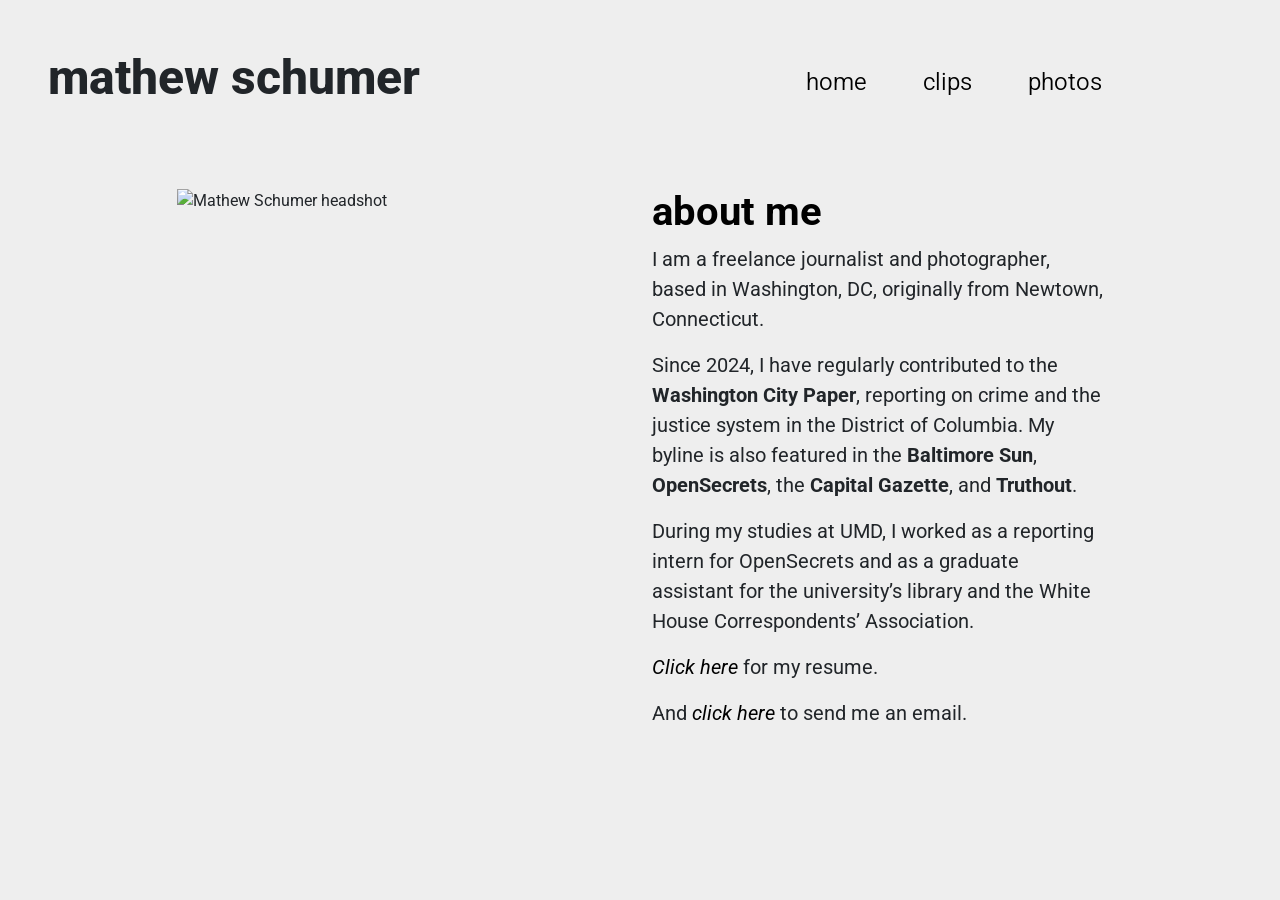
==== index.html @ 69c19933 ":)" ====
<!DOCTYPE html>
<html lang="en">

<head>
    <meta charset="utf-8">
    <meta name="viewport" content="width=device-width, initial-scale=1.0">
    <meta http-equiv="X-UA-Compatible" content="ie=edge">
    <title>mathew schumer - home</title>
    <meta name="description" content="Mathew Schumer - Home">
    <link rel="preconnect" href="https://fonts.googleapis.com">
    <link rel="preconnect" href="https://fonts.gstatic.com" crossorigin>
    <link
        href="https://fonts.googleapis.com/css2?family=Raleway:ital,wght@0,100;0,200;0,300;0,400;0,500;0,600;0,700;1,100;1,200;1,300;1,400;1,500;1,600;1,700;1,800;1,900&display=swap"
        rel="stylesheet">
        <link href="https://fonts.googleapis.com/css2?family=Roboto:ital,wght@0,100;0,300;0,400;0,500;0,700;0,900;1,100;1,300;1,400;1,500;1,700;1,900&display=swap" rel="stylesheet">
    <link rel="preconnect" href="https://fonts.googleapis.com">
    <link rel="preconnect" href="https://fonts.gstatic.com" crossorigin>
    <link rel="stylesheet" href="https://cdn.jsdelivr.net/npm/bootstrap-icons@1.11.3/font/bootstrap-icons.min.css">
    <link href="https://fonts.googleapis.com/css2?family=Gloock&display=swap" rel="stylesheet">
    <link href="https://cdn.jsdelivr.net/npm/bootstrap@5.2.3/dist/css/bootstrap.min.css" rel="stylesheet"
        integrity="sha384-rbsA2VBKQhggwzxH7pPCaAqO46MgnOM80zW1RWuH61DGLwZJEdK2Kadq2F9CUG65" crossorigin="anonymous">
    <link rel="stylesheet" href="css/css.css">
</head>

<body>

  <header>
    <div class="row align-items-center">
        <!-- Page Title on the Left -->
        <div class="col-6 text-start">
            <h1>mathew schumer</h1>
        </div>
        <div class="col-lg-6">
            <ul class="nav justify-content-center">
                <li class="nav-item">
                    <a class="nav-link active" href="index.html" aria-current="page">home</a>
                </li>
                <li class="nav-item">
                    <a class="nav-link" href="writing/index.html">clips</a>
                </li>
                <li class="nav-item">
                    <a class="nav-link" href="photo/index.html">photos</a>
                </li>
            </ul>
        </div>   
    </div>
</header>
<br/>
    <div class="container">
      <div class="white-house row">
        <div class="col-lg-5 offset-lg-1">
          <img src="images/headshot.png" alt="Mathew Schumer headshot"
            class="img-fluid">
        </div>
        <div class="col-lg-5 align-items-center">
          <h2>about me</h2>
          <p>
            I am a freelance journalist and photographer, based in Washington, DC, originally from Newtown, Connecticut.
          </p>
          <p>
            Since 2024, I have regularly contributed to the <b>Washington City Paper</b>, reporting on crime and the justice 
            system in the District of Columbia. My byline is also featured in the <b>Baltimore Sun</b>, <b>OpenSecrets</b>, the 
            <b>Capital Gazette</b>, and <b>Truthout</b>.
          </p>
          <p>
            During my studies at UMD, I worked as a reporting intern for OpenSecrets and as a graduate assistant for the university’s
            library and the White House Correspondents’ Association.
          </p>
          
          <p>
            <em><a href="docs/mathew_schumer_resume.pdf" target="_blank">Click here</a></em> for my resume.
          </p>
          <p>
             And <em><a href="mailto:mmmschumer@gmail.com">click here</a></em> to send me an email.
          </p>
        </div>
      </div>
    </div>

  <script src="https://cdn.jsdelivr.net/npm/@popperjs/core@2.11.6/dist/umd/popper.min.js"
    integrity="sha384-oBqDVmMz9ATKxIep9tiCxS/Z9fNfEXiDAYTujMAeBAsjFuCZSmKbSSUnQlmh/jp3"
    crossorigin="anonymous"></script>
</body>
</html>
---- css/css.css ----
/* This is css :) */

/*

.roboto-thin {
  font-family: "Roboto", serif;
  font-weight: 100;
  font-style: normal;
}

.roboto-light {
  font-family: "Roboto", serif;
  font-weight: 300;
  font-style: normal;
}

.roboto-regular {
  font-family: "Roboto", serif;
  font-weight: 400;
  font-style: normal;
}

.roboto-medium {
  font-family: "Roboto", serif;
  font-weight: 500;
  font-style: normal;
}

.roboto-bold {
  font-family: "Roboto", serif;
  font-weight: 700;
  font-style: normal;
}

.roboto-black {
  font-family: "Roboto", serif;
  font-weight: 900;
  font-style: normal;
}

.roboto-thin-italic {
  font-family: "Roboto", serif;
  font-weight: 100;
  font-style: italic;
}

.roboto-light-italic {
  font-family: "Roboto", serif;
  font-weight: 300;
  font-style: italic;
}

.roboto-regular-italic {
  font-family: "Roboto", serif;
  font-weight: 400;
  font-style: italic;
}

.roboto-medium-italic {
  font-family: "Roboto", serif;
  font-weight: 500;
  font-style: italic;
}

.roboto-bold-italic {
  font-family: "Roboto", serif;
  font-weight: 700;
  font-style: italic;
}

.roboto-black-italic {
  font-family: "Roboto", serif;
  font-weight: 900;
  font-style: italic;
}
*/

body{
    font-family: 'Roboto', serif;
    background-color: #EEEEEE;
    display: flex;
    flex-direction: column;
    min-height: 100vh;
}

header {
  margin: 0px 0; /* Minimal margin at the top and bottom */
  padding-top: 0.5em; /* Padding inside the header for content spacing */
  padding-bottom: 0.5em;
  background-color: #EEEEEE /* Optional: Background color */
}

p{
  font-size: 20px;
}

a {
  color: #000000;  /* Sets the text color to black */
  text-decoration: none;  /* Removes the underline from the link */
}

a:hover {
  text-decoration: underline;  /* Underlines the link when hovered */
  color: #000000;  /* Keeps the color black on hover */
}

h1{
    padding-left: 1em;
    font-family: 'Roboto', serif;
    text-align: left;
    font-size: 3em;
    font-weight: 800;
}

h2{
    font-family: 'Roboto', serif;
    padding-top: 0em;
    color: #000000;
    font-size: 2.5em;
    font-weight: 700;
}

.nav{
    font-size: 1.5em;
    font-weight: 350;
    padding-top:2em;
    color: #000000;
    margin-bottom: 2em;
  }

  .nav-link{
    color: #000000;
  }

  .nav a:hover{
    font-weight: 800; /* Makes the text extremely bold */
    color: #000000; /* Keeps the text color black */
    text-decoration: none; /* Removes the underline */
  }

  .nav-item{
    color: #000000;
    margin-right: 1em;

  }

  .carousel-inner img {
    width: 100%;
    height: 100%; /* Adjust to your desired height */
    object-fit: cover; /* Ensures the image fills the area while maintaining its aspect ratio */
  }

  .carousel-caption {
    font-family: 'Roboto', serif;
    font-size: small;
    background-color: rgba(0, 0, 0, 0.7); /* Semi-transparent black background */
    color: white; /* Ensures text is readable on the dark background */
    max-width: 80%; /* Optional: Prevents captions from being too wide */
    margin: 0px; /* Centers the caption horizontally */
  }
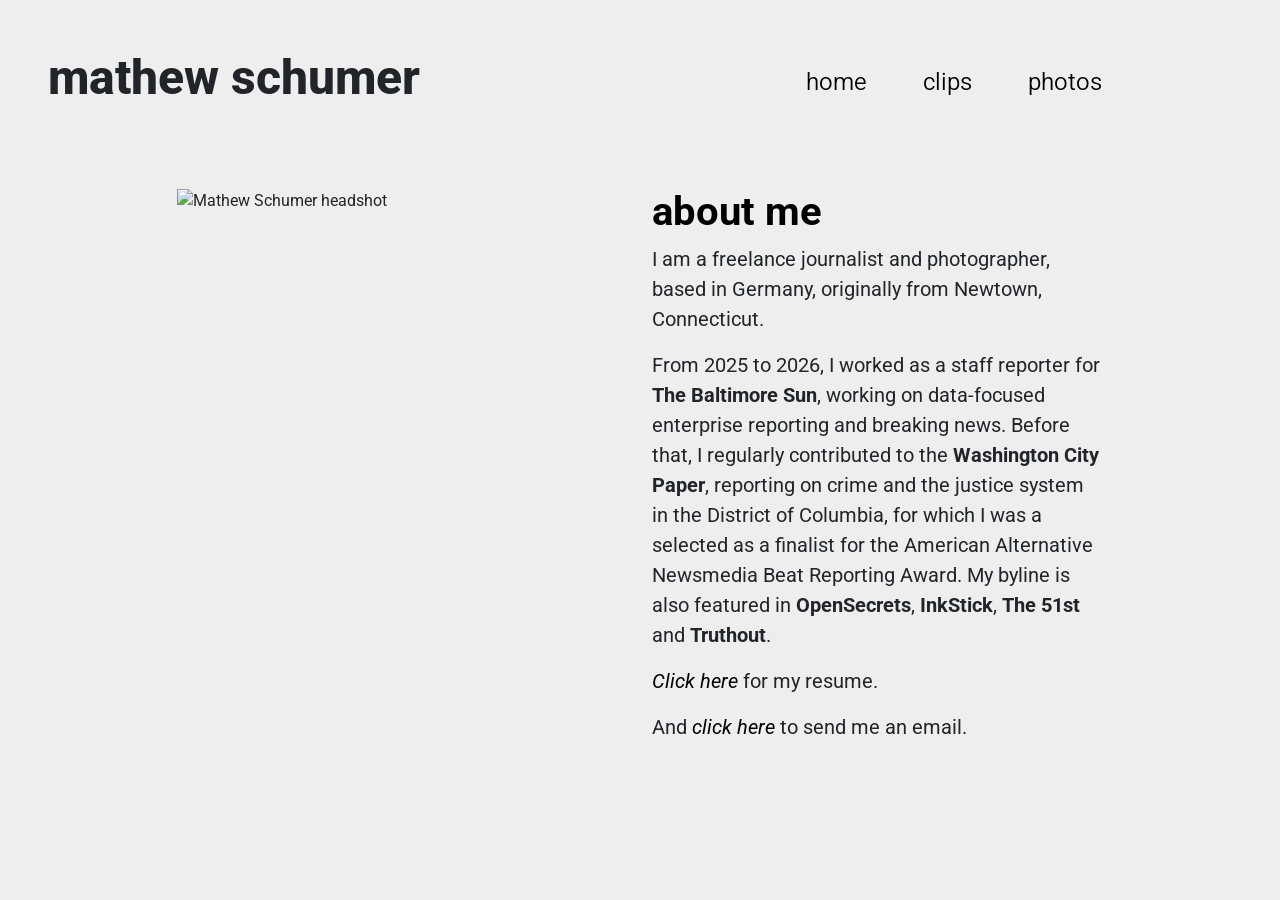
==== commit 22bc0d7a: ":)" ====
--- a/index.html
+++ b/index.html
@@ -55,16 +55,13 @@
         <div class="col-lg-5 align-items-center">
           <h2>about me</h2>
           <p>
-            I am a freelance journalist and photographer, based in Washington, DC, originally from Newtown, Connecticut.
+            I am a freelance journalist and photographer, based in Germany, originally from Newtown, Connecticut.
           </p>
           <p>
-            Since 2024, I have regularly contributed to the <b>Washington City Paper</b>, reporting on crime and the justice 
-            system in the District of Columbia. My byline is also featured in the <b>Baltimore Sun</b>, <b>OpenSecrets</b>, the 
-            <b>Capital Gazette</b>, and <b>Truthout</b>.
-          </p>
-          <p>
-            During my studies at UMD, I worked as a reporting intern for OpenSecrets and as a graduate assistant for the university’s
-            library and the White House Correspondents’ Association.
+            From 2025 to 2026, I worked as a staff reporter for <b>The Baltimore Sun</b>, working on data-focused enterprise reporting and breaking 
+            news. Before that, I regularly contributed to the <b>Washington City Paper</b>, reporting on crime and the justice 
+            system in the District of Columbia, for which I was a selected as a finalist for the American Alternative Newsmedia Beat Reporting Award.
+            My byline is also featured in <b>OpenSecrets</b>, <b>InkStick</b>, <b>The 51st</b> and <b>Truthout</b>.
           </p>
           
           <p>
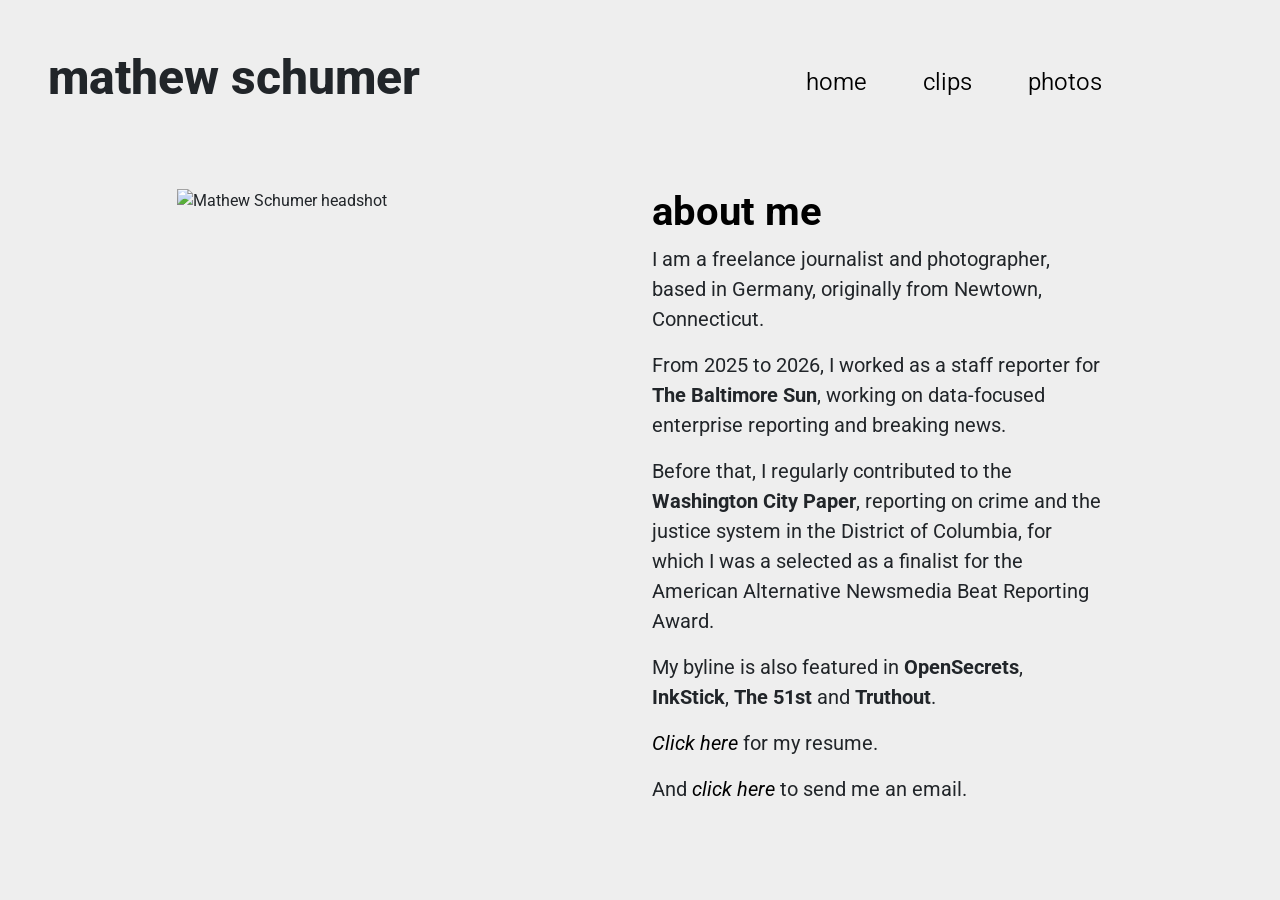
==== commit 748b1741: ":)" ====
--- a/index.html
+++ b/index.html
@@ -59,8 +59,14 @@
           </p>
           <p>
             From 2025 to 2026, I worked as a staff reporter for <b>The Baltimore Sun</b>, working on data-focused enterprise reporting and breaking 
-            news. Before that, I regularly contributed to the <b>Washington City Paper</b>, reporting on crime and the justice 
+            news.
+          </p>
+
+          <p>
+            Before that, I regularly contributed to the <b>Washington City Paper</b>, reporting on crime and the justice 
             system in the District of Columbia, for which I was a selected as a finalist for the American Alternative Newsmedia Beat Reporting Award.
+            
+          <p>
             My byline is also featured in <b>OpenSecrets</b>, <b>InkStick</b>, <b>The 51st</b> and <b>Truthout</b>.
           </p>
           
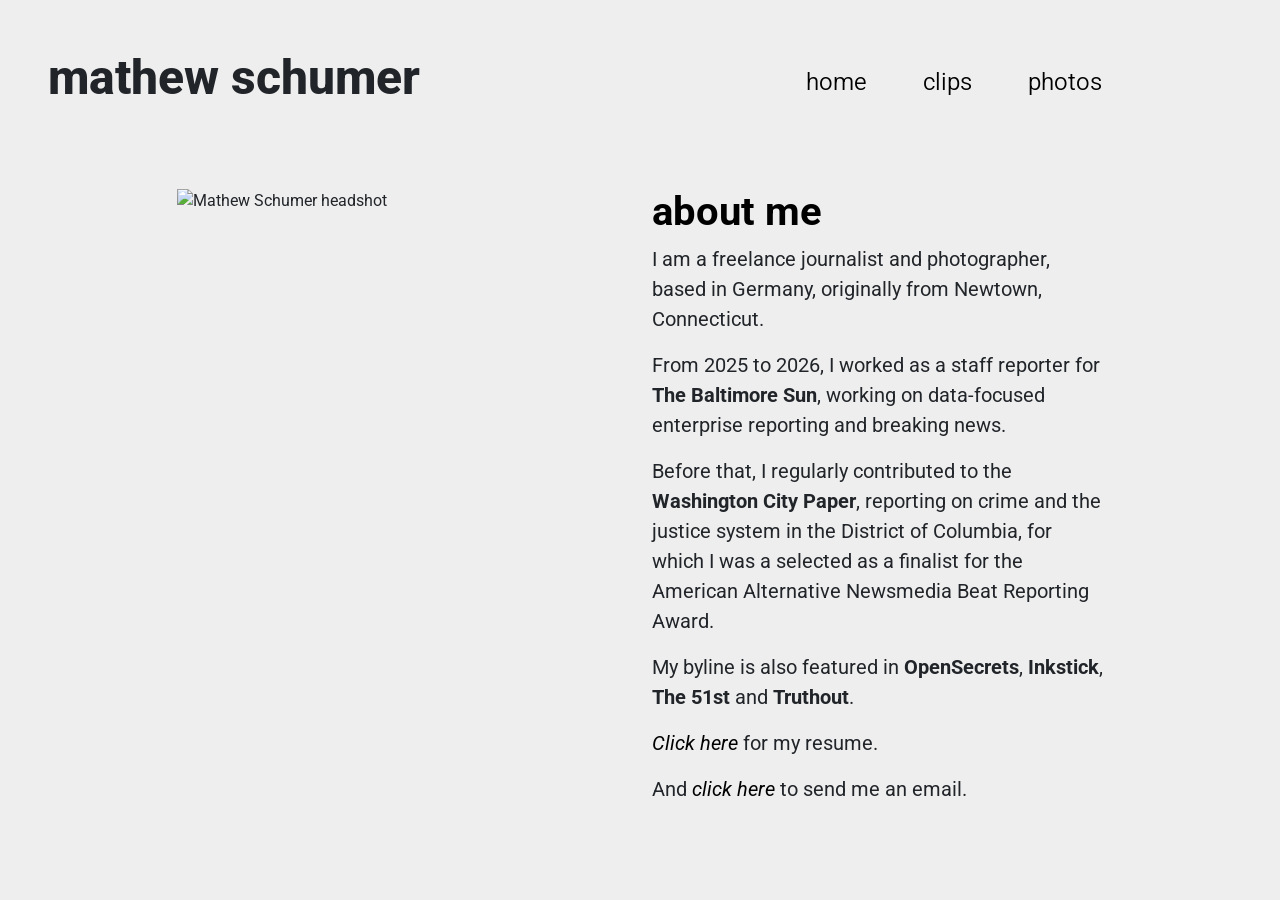
==== commit 028c0f21: ":)" ====
--- a/index.html
+++ b/index.html
@@ -67,7 +67,7 @@
             system in the District of Columbia, for which I was a selected as a finalist for the American Alternative Newsmedia Beat Reporting Award.
             
           <p>
-            My byline is also featured in <b>OpenSecrets</b>, <b>InkStick</b>, <b>The 51st</b> and <b>Truthout</b>.
+            My byline is also featured in <b>OpenSecrets</b>, <b>Inkstick</b>, <b>The 51st</b> and <b>Truthout</b>.
           </p>
           
           <p>
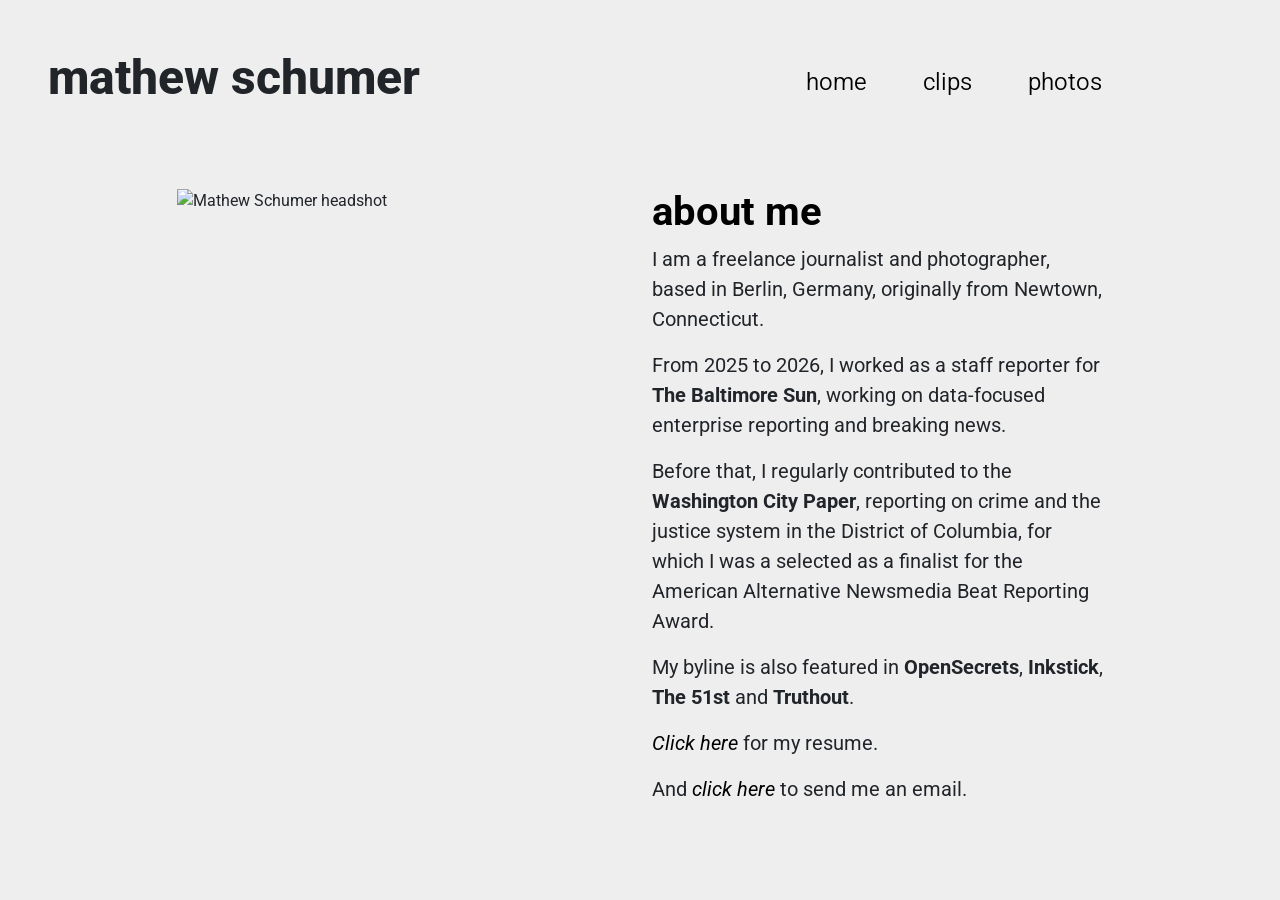
==== commit d48534db: "Update index.html" ====
--- a/index.html
+++ b/index.html
@@ -55,7 +55,7 @@
         <div class="col-lg-5 align-items-center">
           <h2>about me</h2>
           <p>
-            I am a freelance journalist and photographer, based in Germany, originally from Newtown, Connecticut.
+            I am a freelance journalist and photographer, based in Berlin, Germany, originally from Newtown, Connecticut.
           </p>
           <p>
             From 2025 to 2026, I worked as a staff reporter for <b>The Baltimore Sun</b>, working on data-focused enterprise reporting and breaking 
